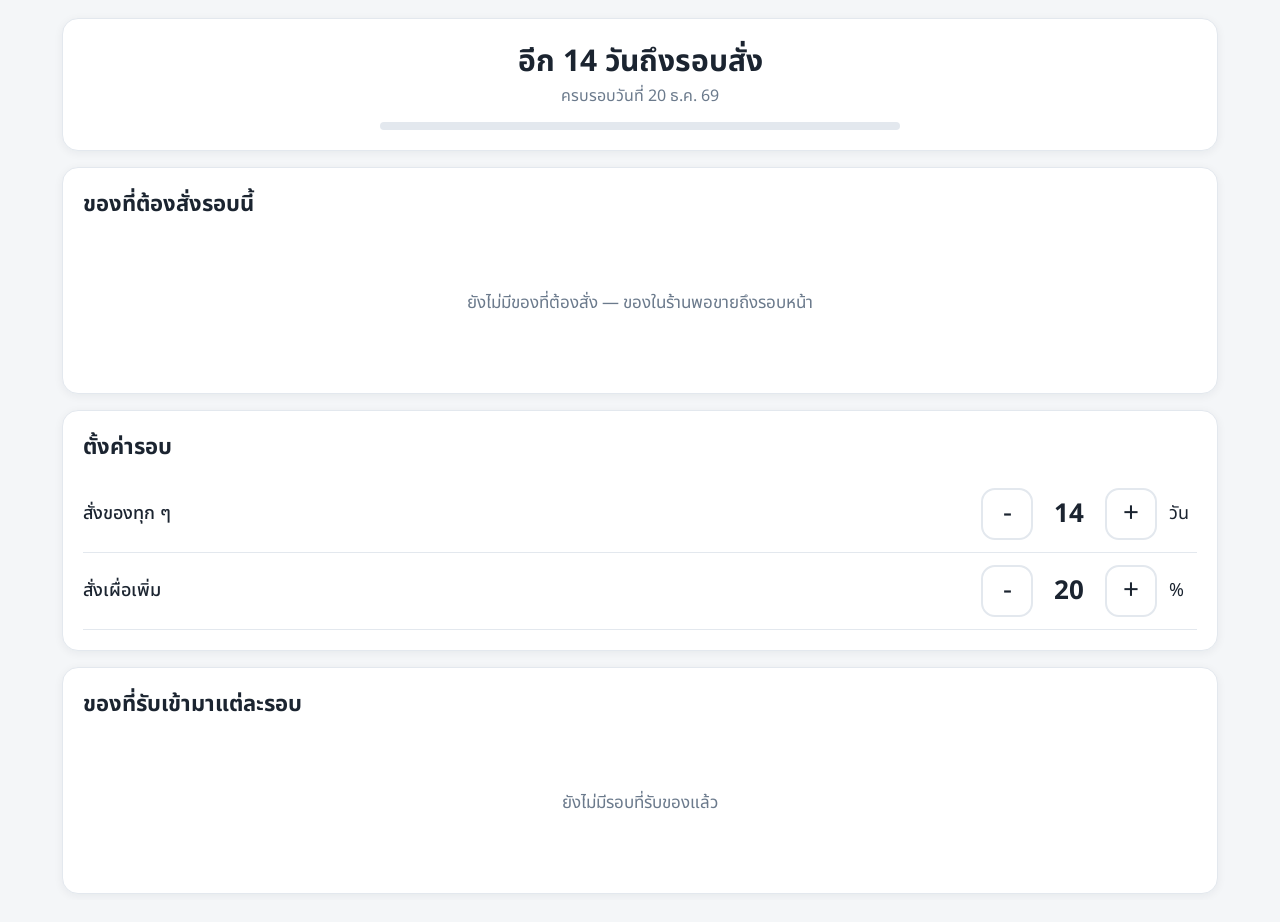
==== cycle.html @ 3ea5d727 "Simplify UI: remove helper texts, forecast details, product category/reorder fields - Order page: dr" ====
<!DOCTYPE html>
<html lang="th">
<head>
<meta charset="UTF-8" />
<meta name="viewport" content="width=device-width, initial-scale=1" />
<title>รอบสั่งของ — ร้านค้า POS</title>
<link rel="preconnect" href="https://fonts.googleapis.com" />
<link rel="preconnect" href="https://fonts.gstatic.com" crossorigin />
<link href="https://fonts.googleapis.com/css2?family=Noto+Sans+Thai:wght@400;500;700&display=swap" rel="stylesheet" />
<link rel="stylesheet" href="styles.css?v=22" />
</head>
<body class="big-ui">
<main class="report cycle-page">
  <!-- สถานะรอบ -->
  <section class="panel cycle-head" id="cycleHead"></section>

  <!-- ใบสั่งของ / รับของ -->
  <section class="panel">
    <h2 class="big-title" id="listTitle">ใบสั่งของรอบนี้</h2>

    <ul class="order-list" id="orderList"></ul>
    <p class="empty" id="orderEmpty" hidden></p>

    <div class="order-actions" id="orderActions"></div>
  </section>

  <!-- ตั้งค่ารอบ -->
  <section class="panel">
    <h2 class="big-title">ตั้งค่ารอบ</h2>
    <div class="setting">
      <span class="setting-label">สั่งของทุก ๆ</span>
      <span class="big-stepper">
        <button class="big-step" id="daysDec" type="button" aria-label="ลดจำนวนวัน">−</button>
        <b class="big-num" id="daysVal">14</b>
        <button class="big-step" id="daysInc" type="button" aria-label="เพิ่มจำนวนวัน">+</button>
      </span>
      <span class="setting-unit">วัน</span>
    </div>
    <div class="setting">
      <span class="setting-label">สั่งเผื่อเพิ่ม</span>
      <span class="big-stepper">
        <button class="big-step" id="safetyDec" type="button" aria-label="ลดเปอร์เซ็นต์">−</button>
        <b class="big-num" id="safetyVal">20</b>
        <button class="big-step" id="safetyInc" type="button" aria-label="เพิ่มเปอร์เซ็นต์">+</button>
      </span>
      <span class="setting-unit">%</span>
    </div>
  </section>

  <!-- ของที่รับเข้ามาแต่ละรอบ -->
  <section class="panel">
    <h2 class="big-title">ของที่รับเข้ามาแต่ละรอบ</h2>
    <ul class="round-list" id="historyList"></ul>
    <p class="empty" id="historyEmpty" hidden>ยังไม่มีรอบที่รับของแล้ว</p>
  </section>
</main>

<div class="toast" id="toast" hidden></div>

<script src="store.js?v=18"></script>
<script src="cycle.js?v=22"></script>
</body>
</html>
---- styles.css ----
:root {
  --bg: #f4f6f8;
  --panel: #ffffff;
  --ink: #1b2430;
  --muted: #6b7a8c;
  --line: #e3e8ee;
  --brand: #06c755;          /* LINE green */
  --brand-dark: #05a548;
  --accent: #ff7a1a;
  --danger: #e5484d;
  --radius: 16px;
  --shadow: 0 2px 10px rgba(18, 32, 48, .06);
}

* { box-sizing: border-box; }

/* ให้ attribute hidden ชนะ display ของ .modal / .pay-methods ฯลฯ */
[hidden] { display: none !important; }

html, body {
  height: 100%;
  margin: 0;
  max-width: 100%;
  overflow-x: hidden;   /* กัน layout ล้มบนมือถือ (iOS จะขยาย viewport ถ้ามีอะไรล้น) */
}

body {
  font-family: "Noto Sans Thai", "Segoe UI", system-ui, sans-serif;
  background: var(--bg);
  color: var(--ink);
  display: flex;
  flex-direction: column;
}

/* ---------- แถบบน + ช่องค้นหา ---------- */
.topbar {
  display: flex;
  align-items: center;
  gap: 20px;
  padding: 14px 22px;
  background: var(--panel);
  border-bottom: 1px solid var(--line);
  box-shadow: var(--shadow);
}


.search-wrap {
  position: relative;
  flex: 1 1 auto;
  min-width: 0;
  max-width: 720px;
}

.search-icon {
  position: absolute;
  left: 16px; top: 50%;
  transform: translateY(-50%);
  display: flex;
  color: var(--muted);
  pointer-events: none;
}

#search {
  width: 100%;
  font: inherit;
  font-size: 17px;
  padding: 14px 44px 14px 46px;
  border: 2px solid var(--line);
  border-radius: 999px;
  background: #fafbfc;
  outline: none;
  transition: border-color .15s, background .15s;
}
#search:focus { border-color: var(--brand); background: #fff; }
#search::-webkit-search-cancel-button { display: none; }

.clear-btn {
  position: absolute;
  right: 10px; top: 50%;
  transform: translateY(-50%);
  width: 28px; height: 28px;
  border: 0; border-radius: 50%;
  background: var(--line);
  color: var(--muted);
  cursor: pointer;
  font-size: 13px;
}
.clear-btn:hover { background: #d7dde5; }

/* ---------- เลย์เอาต์ ---------- */
.layout {
  flex: 1 1 auto;
  display: grid;
  grid-template-columns: 1fr 360px;
  gap: 18px;
  padding: 18px 22px 22px;
  min-height: 0;
}

/* grid item ปล่อยให้ย่อได้ ไม่งั้นเนื้อหาข้างในดันหน้าให้กว้างเกินจอ */
.layout > * { min-width: 0; }

.catalog { display: flex; flex-direction: column; min-height: 0; min-width: 0; }

/* ---------- หมวดหมู่ ---------- */
.chips {
  display: flex;
  flex-wrap: wrap;
  gap: 8px;
  margin-bottom: 14px;
}
.chip {
  font: inherit;
  font-size: 14px;
  padding: 8px 16px;
  border-radius: 999px;
  border: 1px solid var(--line);
  background: #fff;
  color: var(--muted);
  cursor: pointer;
  transition: all .12s;
}
.chip:hover { border-color: var(--brand); color: var(--brand-dark); }
.chip.active {
  background: var(--brand);
  border-color: var(--brand);
  color: #fff;
  font-weight: 500;
}

/* ---------- การ์ดสินค้า (ใหญ่ กดง่าย) ---------- */
.grid {
  flex: 1 1 auto;
  overflow-y: auto;
  display: grid;
  grid-template-columns: repeat(2, minmax(0, 1fr));   /* 2 ชิ้นต่อแถวเสมอ (minmax(0,..) ให้ย่อได้จริง) */
  gap: 14px;
  align-content: start;
  padding-bottom: 8px;
}

.card {
  position: relative;
  display: flex;
  flex-direction: column;
  align-items: center;
  gap: 8px;
  padding: 18px 12px 16px;
  background: var(--panel);
  border: 1px solid var(--line);
  border-radius: var(--radius);
  box-shadow: var(--shadow);
  cursor: pointer;
  text-align: center;
  font: inherit;
  color: inherit;
  transition: transform .1s, box-shadow .15s, border-color .15s;
}
.card:hover {
  transform: translateY(-3px);
  border-color: var(--brand);
  box-shadow: 0 8px 20px rgba(6, 199, 85, .16);
}
.card:active { transform: scale(.97); }
.card:focus-visible { outline: 3px solid var(--brand); outline-offset: 2px; }

.card .name { font-size: 15px; font-weight: 500; overflow-wrap: anywhere; }
.card .price { font-size: 19px; font-weight: 700; color: var(--brand-dark); }
.card .sku { font-size: 11px; color: var(--muted); }

.card .badge {
  position: absolute;
  top: 8px; right: 8px;
  min-width: 26px; height: 26px;
  padding: 0 7px;
  border-radius: 999px;
  background: var(--accent);
  color: #fff;
  font-size: 13px;
  font-weight: 700;
  display: grid;
  place-items: center;
}

/* สินค้าหมด — กดไม่ได้ */
.card.sold-out { opacity: .5; cursor: not-allowed; }
.card.sold-out:hover { transform: none; border-color: var(--line); box-shadow: var(--shadow); }

.card.hit { animation: pop .28s ease; }
@keyframes pop {
  0% { box-shadow: 0 0 0 0 rgba(6,199,85,.45); }
  100% { box-shadow: 0 0 0 14px rgba(6,199,85,0); }
}

/* ป้ายสต็อกบนการ์ดสินค้า */
.stock-tag {
  margin-top: 2px;
  padding: 2px 10px;
  border-radius: 999px;
  font-size: 11px;
  font-weight: 500;
  background: #eef2f6;
  color: var(--muted);
}
.stock-tag.low { background: #fff3e6; color: #c05600; }
.stock-tag.out { background: #fdecec; color: var(--danger); }

.empty { text-align: center; color: var(--muted); padding: 40px 0; }

/* ---------- ตะกร้า ---------- */
.cart {
  display: flex;
  flex-direction: column;
  background: var(--panel);
  border: 1px solid var(--line);
  border-radius: var(--radius);
  box-shadow: var(--shadow);
  padding: 16px;
  min-height: 0;
}

.cart-head { display: flex; justify-content: space-between; align-items: center; }
.cart-head h2 { margin: 0; font-size: 18px; }

.link-btn {
  font: inherit;
  font-size: 13px;
  border: 0;
  background: none;
  color: var(--muted);
  cursor: pointer;
  text-decoration: underline;
}
.link-btn:hover { color: var(--danger); }

.cart-list {
  list-style: none;
  margin: 12px 0 0;
  padding: 0;
  flex: 1 1 auto;
  overflow-y: auto;
}

.cart-item {
  display: grid;
  grid-template-columns: 1fr auto;
  gap: 4px 10px;
  padding: 10px 0;
  border-bottom: 1px dashed var(--line);
}
.cart-item .ci-name { font-size: 14px; font-weight: 500; }
.cart-item .ci-sum { font-size: 15px; font-weight: 700; text-align: right; }
.cart-item .ci-unit { font-size: 12px; color: var(--muted); }

.qty {
  display: flex;
  align-items: center;
  gap: 8px;
  justify-self: end;
}
.qty button {
  width: 28px; height: 28px;
  border-radius: 8px;
  border: 1px solid var(--line);
  background: #fff;
  font: inherit;
  font-size: 16px;
  line-height: 1;
  cursor: pointer;
  color: var(--ink);
}
.qty button:hover { border-color: var(--brand); color: var(--brand-dark); }
.qty .n { min-width: 22px; text-align: center; font-weight: 700; }

.cart-empty { color: var(--muted); font-size: 14px; text-align: center; padding: 24px 0; }

.totals { border-top: 2px solid var(--line); margin-top: 10px; padding-top: 12px; }
.totals .row { display: flex; justify-content: space-between; font-size: 14px; padding: 3px 0; color: var(--muted); }
.totals .grand { font-size: 20px; font-weight: 700; color: var(--ink); padding-top: 8px; }

.pay-btn {
  margin-top: 14px;
  width: 100%;
  font: inherit;
  font-size: 19px;
  font-weight: 700;
  color: #fff;
  background: var(--brand);
  border: 0;
  border-radius: 14px;
  padding: 16px;
  cursor: pointer;
  transition: background .15s, transform .1s;
}
.pay-btn:hover:not(:disabled) { background: var(--brand-dark); }
.pay-btn:active:not(:disabled) { transform: scale(.98); }
.pay-btn:disabled { background: #c9d2db; cursor: not-allowed; }

/* ---------- Modal ---------- */
.modal {
  position: fixed;
  inset: 0;
  background: rgba(16, 26, 38, .55);
  display: grid;
  place-items: center;
  padding: 20px;
  z-index: 50;
}

.modal-card {
  width: min(460px, 100%);
  background: #fff;
  border-radius: 20px;
  padding: 26px;
  text-align: center;
  box-shadow: 0 20px 50px rgba(0,0,0,.25);
  animation: rise .18s ease;
  max-height: 90vh;
  overflow-y: auto;
}
@keyframes rise { from { opacity: 0; transform: translateY(14px); } }

.modal-card h2 { margin: 0 0 6px; font-size: 21px; }
.pay-amount { margin: 0 0 18px; color: var(--muted); }
.pay-amount b { font-size: 26px; color: var(--ink); }

.pay-methods { display: grid; gap: 10px; }
.method {
  display: flex;
  align-items: center;
  gap: 12px;
  font: inherit;
  font-size: 17px;
  padding: 16px 20px;
  border: 2px solid var(--line);
  border-radius: 14px;
  background: #fff;
  cursor: pointer;
  text-align: left;
  transition: all .12s;
}
.method:hover { border-color: var(--brand); background: #f3fdf7; }

.ghost-btn {
  margin-top: 14px;
  font: inherit;
  font-size: 15px;
  border: 0;
  background: none;
  color: var(--muted);
  cursor: pointer;
  padding: 8px;
}
.ghost-btn:hover { color: var(--ink); }

/* ---------- ใบเสร็จ ---------- */
.check {
  width: 62px; height: 62px;
  margin: 0 auto 12px;
  border-radius: 50%;
  background: var(--brand);
  color: #fff;
  font-size: 34px;
  display: grid;
  place-items: center;
}
.receipt-sub { margin: 0 0 14px; color: var(--muted); font-size: 14px; }
.receipt-list {
  list-style: none;
  margin: 0 0 12px;
  padding: 14px 0;
  border-top: 1px dashed var(--line);
  border-bottom: 1px dashed var(--line);
  text-align: left;
  font-size: 14px;
}
.receipt-list li { display: flex; justify-content: space-between; padding: 3px 0; }
.receipt-total { display: flex; justify-content: space-between; font-size: 19px; }

/* ---------- สแกน QR ---------- */
.scan-btn {
  flex: 0 0 auto;
  font: inherit;
  font-size: 16px;
  font-weight: 700;
  padding: 13px 20px;
  border: 0;
  border-radius: 999px;
  background: var(--brand);
  color: #fff;
  cursor: pointer;
  white-space: nowrap;
}
.scan-btn:hover { background: var(--brand-dark); }

.scan-more {
  width: 100%;
  margin-top: 8px;
  font: inherit;
  font-size: 15px;
  padding: 12px;
  border: 2px solid var(--brand);
  border-radius: 14px;
  background: #fff;
  color: var(--brand-dark);
  cursor: pointer;
}
.scan-more:hover { background: #f3fdf7; }

.scan-hint { margin: 0 0 14px; color: var(--muted); font-size: 14px; }
.reader {
  width: 100%;
  min-height: 240px;
  border-radius: 14px;
  overflow: hidden;
  background: #0f1720;
}
.reader video { display: block; width: 100% !important; }
.scan-error {
  margin: 12px 0 0;
  padding: 10px 12px;
  border-radius: 10px;
  background: #fdecec;
  color: var(--danger);
  font-size: 14px;
}

/* ---------- เลือกจำนวน (แถบเลื่อน) ---------- */
.qty-card { text-align: left; --slide: #3dbea9; }
.qty-product { display: flex; align-items: center; gap: 14px; margin-bottom: 22px; }
.qty-thumb-box {
  flex: 0 0 auto;
  width: 60px; height: 60px;
  display: grid; place-items: center;
  border-radius: 14px;
  background: var(--bg);
}
.qty-product h2 { font-size: 19px; margin: 0 0 2px; }
.qty-meta { margin: 0; font-size: 13px; color: var(--muted); }

.slider-head { display: flex; align-items: baseline; justify-content: space-between; gap: 10px; }
.slider-label { font-size: 15px; color: var(--muted); }
.slider-value { font-size: 15px; color: var(--muted); white-space: nowrap; }
.slider-value b { font-size: 34px; font-weight: 700; color: var(--slide); margin-right: 4px; }

.slider-row { display: flex; align-items: center; gap: 10px; margin-top: 10px; }
.step {
  flex: 0 0 auto;
  width: 38px; height: 38px;
  border-radius: 50%;
  border: 1px solid var(--line);
  background: #fff;
  font-size: 20px;
  color: var(--ink);
  cursor: pointer;
}
.step:disabled { opacity: .35; cursor: default; }

.range {
  --pct: 0%;
  flex: 1 1 auto;
  min-width: 0;
  height: 36px;
  margin: 0;
  background: transparent;
  -webkit-appearance: none;
  appearance: none;
  cursor: pointer;
}
.range:disabled { cursor: default; }
.range::-webkit-slider-runnable-track {
  height: 6px;
  border-radius: 999px;
  background: linear-gradient(to right, var(--slide) var(--pct), #e6e9ec var(--pct));
}
.range::-webkit-slider-thumb {
  -webkit-appearance: none;
  width: 32px; height: 32px;
  margin-top: -13px;
  border-radius: 50%;
  background: var(--slide);
  box-shadow: 0 2px 6px rgba(0, 0, 0, .22);
}
.range::-moz-range-track { height: 6px; border-radius: 999px; background: #e6e9ec; }
.range::-moz-range-progress { height: 6px; border-radius: 999px; background: var(--slide); }
.range::-moz-range-thumb {
  width: 32px; height: 32px;
  border: 0;
  border-radius: 50%;
  background: var(--slide);
  box-shadow: 0 2px 6px rgba(0, 0, 0, .22);
}

.slider-scale {
  display: flex;
  justify-content: space-between;
  padding: 0 48px;
  font-size: 13px;
  color: var(--muted);
}
.qty-sum { margin: 18px 0 0; font-size: 16px; color: var(--muted); text-align: right; }
.qty-sum b { font-size: 22px; color: var(--ink); }
.qty-card .ghost-btn { display: block; margin: 10px auto 0; }

/* ---------- QR ของสินค้า ---------- */
.qr-box { width: min(240px, 70vw); margin: 0 auto 12px; }
.qr-box svg { display: block; width: 100%; height: auto; }
.qr-sub { margin: 0 0 6px; color: var(--muted); }

.qr-card { position: relative; }
.qr-added { margin: 0 0 10px; font-weight: 700; font-size: 18px; }
.qr-added.ok { color: var(--brand-dark); }
.qr-box img { display: block; width: 100%; height: auto; min-height: 200px; border: 1px solid var(--line); border-radius: 12px; }
.qr-hint { margin: 0 0 4px; font-size: 12px; color: var(--muted); }
.qr-card .scan-more { margin-top: 8px; }
.close-x {
  position: absolute;
  top: 12px; right: 12px;
  width: 36px; height: 36px;
  border: 0;
  border-radius: 50%;
  background: var(--bg);
  color: var(--muted);
  font-size: 16px;
  cursor: pointer;
}
.close-x:hover { background: var(--line); color: var(--ink); }

/* ---------- รูปสินค้า ---------- */
.card-thumb, .row-thumb, .qty-thumb, .mini-thumb { object-fit: cover; display: block; }
.thumb-empty { display: grid; place-items: center; background: var(--bg); color: #b5c0cc; }
.thumb-empty svg { width: 55%; height: 55%; }

.photo-field { display: flex; flex-direction: column; align-items: center; gap: 4px; margin-bottom: 14px; }
.photo-pick {
  width: 132px; height: 132px;
  border: 2px dashed var(--line);
  border-radius: 18px;
  background: #fafbfc;
  overflow: hidden;
  cursor: pointer;
  display: grid;
  place-items: center;
  transition: border-color .15s;
}
.photo-pick:hover { border-color: var(--brand); }
.photo-pick img { width: 100%; height: 100%; object-fit: cover; }
.photo-empty { display: flex; flex-direction: column; align-items: center; gap: 4px; color: var(--muted); }
.photo-empty small { font-size: 12px; }


.row-thumb { width: 44px; height: 44px; border-radius: 10px; }
.td-thumb { width: 60px; }
.td-name { min-width: 120px; }
.td-cat { font-size: 12px; color: var(--muted); }

.card-thumb { width: 100%; max-width: 200px; height: auto; aspect-ratio: 1; border-radius: 12px; }
.qty-thumb-box { overflow: hidden; }
.qty-thumb { width: 100%; height: 100%; }
.mini-thumb { display: inline-grid; width: 28px; height: 28px; border-radius: 6px; vertical-align: middle; margin-right: 6px; }

/* ---------- Toast ---------- */
.toast {
  position: fixed;
  bottom: 24px; left: 50%;
  transform: translateX(-50%);
  background: #1b2430;
  color: #fff;
  padding: 12px 22px;
  border-radius: 999px;
  font-size: 15px;
  z-index: 80;
  animation: rise .18s ease;
}

/* ---------- หน้าเพิ่มสินค้า ---------- */
.admin {
  flex: 1 1 auto;
  display: grid;
  grid-template-columns: 400px 1fr;
  gap: 18px;
  padding: 18px 22px 22px;
  align-items: start;
}

/* ปล่อยให้คอลัมน์ย่อได้ กันฟอร์ม/ตารางดันหน้าให้กว้างเกินจอมือถือ */
.admin > *, .report > *, .report-cols > * { min-width: 0; }

.panel {
  background: var(--panel);
  border: 1px solid var(--line);
  border-radius: var(--radius);
  box-shadow: var(--shadow);
  padding: 20px;
}
.panel h2 { margin: 0 0 16px; font-size: 18px; }

.field { display: flex; flex-direction: column; gap: 6px; margin-bottom: 14px; }
.field label { font-size: 13px; color: var(--muted); font-weight: 500; }
.req { color: var(--danger); }

.field input {
  width: 100%;
  min-width: 0;
  font: inherit;
  font-size: 15px;
  padding: 11px 14px;
  border: 2px solid var(--line);
  border-radius: 10px;
  background: #fafbfc;
  outline: none;
  transition: border-color .15s, background .15s;
}
.field input:focus { border-color: var(--brand); background: #fff; }

.field-row { display: grid; grid-template-columns: 1fr 1fr; gap: 12px; }


.form-error {
  margin: 0 0 12px;
  padding: 10px 14px;
  border-radius: 10px;
  background: #fdecec;
  border: 1px solid #f7c5c6;
  color: #a8262a;
  font-size: 14px;
}

.form-actions { display: flex; flex-direction: column; }
.form-actions .pay-btn { margin-top: 4px; }

.preview-box { margin-top: 20px; border-top: 1px dashed var(--line); padding-top: 16px; }
.preview-label { margin: 0 0 10px; font-size: 13px; color: var(--muted); }
.preview-card { width: 190px; margin: 0 auto; cursor: default; }
.preview-card:hover { transform: none; border-color: var(--line); box-shadow: var(--shadow); }

.list-head {
  display: flex;
  justify-content: space-between;
  align-items: center;
  gap: 12px;
  flex-wrap: wrap;
  margin-bottom: 14px;
}
.list-head h2 { margin: 0; }
.count { font-size: 13px; font-weight: 400; color: var(--muted); margin-left: 6px; }
.list-tools { display: flex; align-items: center; flex-wrap: wrap; gap: 8px; }
.list-tools .mini-btn { margin-left: 0; white-space: nowrap; }

.filter-input {
  min-width: 0;
  font: inherit;
  font-size: 14px;
  padding: 9px 14px;
  border: 2px solid var(--line);
  border-radius: 999px;
  background: #fafbfc;
  outline: none;
  width: 100%;
  max-width: 260px;
}
.filter-input:focus { border-color: var(--brand); background: #fff; }

.table-wrap { overflow-x: auto; }

.table { width: 100%; border-collapse: collapse; font-size: 14px; }
.table th {
  text-align: left;
  font-size: 12px;
  color: var(--muted);
  font-weight: 500;
  padding: 8px 10px;
  border-bottom: 2px solid var(--line);
}
.table td { padding: 10px; border-bottom: 1px solid var(--line); vertical-align: middle; }
.table tr:hover td { background: #f8fbf9; }
.table .right { text-align: right; }
.nowrap { white-space: nowrap; }
.td-sku { color: var(--muted); font-size: 13px; }
.td-price { font-weight: 700; color: var(--brand-dark); }

.tag {
  display: inline-block;
  padding: 3px 10px;
  border-radius: 999px;
  background: #eef2f6;
  color: var(--muted);
  font-size: 12px;
}

.mini-btn {
  font: inherit;
  font-size: 13px;
  padding: 6px 12px;
  margin-left: 6px;
  border: 1px solid var(--line);
  border-radius: 8px;
  background: #fff;
  cursor: pointer;
  color: var(--ink);
}
.mini-btn:hover { border-color: var(--brand); color: var(--brand-dark); }
.mini-btn.danger:hover { border-color: var(--danger); color: var(--danger); }
.mini-btn.active {
  background: var(--brand);
  border-color: var(--brand);
  color: #fff;
}

/* ช่องปรับสต็อกในตาราง */
.stock-cell { display: inline-flex; align-items: center; gap: 8px; }

.step-btn {
  width: 26px; height: 26px;
  border: 1px solid var(--line);
  border-radius: 8px;
  background: #fff;
  font: inherit;
  font-size: 15px;
  line-height: 1;
  color: var(--ink);
  cursor: pointer;
}
.step-btn:hover { border-color: var(--brand); color: var(--brand-dark); }

.stock-num {
  min-width: 26px;
  text-align: center;
  font-weight: 700;
  font-size: 15px;
}
.stock-num.low { color: #c05600; }
.stock-num.out { color: var(--danger); }

.hint { font-size: 11px; color: var(--muted); }

/* ---------- จอเล็ก ---------- */
@media (max-width: 1100px) {
  .admin { grid-template-columns: 1fr; }
}

/* ที่จับตะกร้า — ใช้เฉพาะมือถือ */
.sheet-handle { display: none; }

@media (max-width: 900px) {
  /* ให้ทั้งหน้าเลื่อนเป็นก้อนเดียว ไม่ซ้อนกล่องเลื่อนในกล่องเลื่อน */
  html, body { height: auto; }
  .layout {
    grid-template-columns: 1fr;
    padding: 12px 14px 150px;   /* เว้นที่ให้แถบตะกร้าด้านล่าง */
    gap: 12px;
  }
  .catalog { min-height: 0; }
  .grid { overflow: visible; }

  /* แถบบน: บีบให้เตี้ย และตรึงช่องค้นหาไว้ด้านบน */
  .topbar {
    position: sticky;
    top: 0;
    z-index: 30;
    flex-wrap: wrap;
    gap: 10px;
    padding: 10px 14px;
  }
  .search-wrap { order: 3; flex: 1 1 180px; max-width: none; }
  .scan-btn { order: 3; padding: 11px 14px; font-size: 15px; }
  #search { font-size: 16px; padding: 11px 40px 11px 42px; }

  .table-wrap { overflow-x: auto; -webkit-overflow-scrolling: touch; }
  .list-tools { width: 100%; }
  .list-tools .filter-input { flex: 1 1 100%; }
  .panel { padding: 14px; }
  .field-row { gap: 10px; }

  /* หมวดหมู่: เลื่อนแนวนอนบรรทัดเดียว แทนการขึ้นบรรทัดใหม่ */
  .chips {
    flex-wrap: nowrap;
    overflow-x: auto;
    scrollbar-width: none;
    margin: 0 -14px 12px;
    padding: 0 14px;
  }
  .chips::-webkit-scrollbar { display: none; }
  .chip { flex: 0 0 auto; }

  /* การ์ด 3 ชิ้นต่อแถวเหมือนเดิม แต่กระชับขึ้น */
  .grid { gap: 10px; }
  .card { padding: 10px 10px 12px; gap: 6px; min-width: 0; }
  .card .name { font-size: 14px; line-height: 1.35; }
  .card .price { font-size: 18px; }
  .card .sku { font-size: 11px; }
  .card:hover { transform: none; box-shadow: var(--shadow); border-color: var(--line); }

  /* ตะกร้า = แผ่นเลื่อนขึ้นจากขอบล่าง */
  .cart {
    position: fixed;
    left: 0; right: 0; bottom: 0;
    z-index: 40;
    max-height: 85vh;
    border: 0;
    border-top: 1px solid var(--line);
    border-radius: 20px 20px 0 0;
    padding: 6px 16px calc(14px + env(safe-area-inset-bottom, 0px));
    box-shadow: 0 -6px 24px rgba(18, 32, 48, .14);
  }

  .sheet-handle {
    display: flex;
    flex-direction: column;
    align-items: center;
    gap: 6px;
    width: 100%;
    padding: 6px 0 10px;
    border: 0;
    background: none;
    font: inherit;
    font-size: 13px;
    color: var(--muted);
    cursor: pointer;
  }
  .handle-bar {
    width: 44px; height: 4px;
    border-radius: 999px;
    background: #d7dde5;
  }
  .handle-text b { color: var(--ink); }

  /* ตอนหุบ: โชว์แค่ยอดรวมกับปุ่มชำระเงิน */
  body:not(.cart-open) .cart .cart-head,
  body:not(.cart-open) .cart .cart-list,
  body:not(.cart-open) .cart .cart-empty,
  body:not(.cart-open) .cart .totals .row:not(.grand),
  body:not(.cart-open) .cart .scan-more { display: none; }

  body:not(.cart-open) .cart .totals { border-top: 0; margin-top: 0; padding-top: 0; }
  .cart .totals .grand { padding-top: 0; }
  .cart-list { max-height: 44vh; }
  .pay-btn { margin-top: 10px; padding: 15px; }
}

@media (max-width: 560px) {
  .field-row { grid-template-columns: 1fr; }
  .card .sku { display: none; }
}

/* =========================================================================
 * หน้ายอดขาย (sales.html) และหน้ารอบสั่งของ (cycle.html)
 * ========================================================================= */

.report {
  flex: 1 1 auto;
  display: flex;
  flex-direction: column;
  gap: 16px;
  padding: 18px 22px 28px;
  max-width: 1200px;
  width: 100%;
  margin: 0 auto;
}

.report-cols {
  display: grid;
  grid-template-columns: 1fr 1fr;
  gap: 16px;
  align-items: start;
}


/* ---------- ตัวเลขสรุป ---------- */
.stats {
  display: grid;
  grid-template-columns: repeat(4, 1fr);
  gap: 14px;
}

.stat {
  background: var(--panel);
  border: 1px solid var(--line);
  border-radius: var(--radius);
  box-shadow: var(--shadow);
  padding: 16px 18px;
}
.stat.accent { border-color: var(--brand); background: #f3fdf7; }

.stat-label { margin: 0; font-size: 13px; color: var(--muted); }
.stat-value { margin: 4px 0 2px; font-size: 26px; font-weight: 700; line-height: 1.1; }
.stat-sub { margin: 0; font-size: 12px; color: var(--muted); }

/* ---------- ตัวเลือกช่วงเวลา ---------- */
.seg {
  display: inline-flex;
  border: 1px solid var(--line);
  border-radius: 10px;
  overflow: hidden;
}
.seg-btn {
  font: inherit;
  font-size: 13px;
  padding: 8px 14px;
  border: 0;
  border-right: 1px solid var(--line);
  background: #fff;
  color: var(--muted);
  cursor: pointer;
  white-space: nowrap;
}
.seg-btn:last-child { border-right: 0; }
.seg-btn:hover { color: var(--brand-dark); }
.seg-btn.active { background: var(--brand); color: #fff; font-weight: 500; }

/* ---------- กราฟแท่ง ---------- */
.chart { margin: 0; }

.bars {
  display: flex;
  align-items: flex-end;
  gap: 2px;
  height: 200px;
  padding-top: 18px;
}

.bars .bar-col {
  flex: 1 1 0;
  display: flex;
  flex-direction: column;
  align-items: center;
  gap: 4px;
  height: 100%;
  min-width: 0;
}

.bar-value {
  font-size: 10px;
  color: var(--muted);
  white-space: nowrap;
  opacity: 0;
  transition: opacity .12s;
}
.bars .bar-col:hover .bar-value,
.bars .bar-col.today .bar-value { opacity: 1; }

.bar-track {
  flex: 1 1 auto;
  width: 100%;
  display: flex;
  align-items: flex-end;
  border-bottom: 1px solid var(--line);
}

.bar-fill {
  width: 100%;
  background: #9ad9b4;
  border-radius: 4px 4px 0 0;
  transition: background .12s;
}
.bars .bar-col:hover .bar-fill { background: var(--brand-dark); }
.bars .bar-col.today .bar-fill { background: var(--brand); }

.bar-label { font-size: 11px; color: var(--muted); }
.bars .bar-col.today .bar-label { color: var(--ink); font-weight: 700; }

.chart-note {
  margin: 10px 0 0;
  font-size: 13px;
  color: var(--muted);
  text-align: center;
}

/* แถบเล็กในตารางสินค้าขายดี */
.table .bar-col { width: 110px; }
.mini-bar {
  display: block;
  height: 8px;
  border-radius: 999px;
  background: #9ad9b4;
  min-width: 4px;
}

/* ---------- รายการบิล / ประวัติรอบ ---------- */
.bill-list { list-style: none; margin: 0; padding: 0; }

.bill { border-bottom: 1px solid var(--line); }
.bill:last-child { border-bottom: 0; }

.bill summary {
  display: flex;
  align-items: center;
  gap: 10px;
  padding: 11px 4px;
  cursor: pointer;
  font-size: 14px;
  list-style: none;
}
.bill summary::-webkit-details-marker { display: none; }
.bill summary::before {
  content: '▸';
  color: var(--muted);
  font-size: 12px;
  transition: transform .12s;
}
.bill details[open] summary::before { transform: rotate(90deg); }

.bill-time { font-weight: 500; }
.bill-meta { color: var(--muted); font-size: 13px; }
.bill-total { margin-left: auto; font-weight: 700; }

.bill-items {
  list-style: none;
  margin: 0 0 10px;
  padding: 0 4px 0 22px;
  font-size: 13px;
  color: var(--muted);
}
.bill-items li { display: flex; justify-content: space-between; padding: 3px 0; }

/* ---------- แถบสถานะรอบ ---------- */
.cycle-head { text-align: center; }
.cycle-state { margin: 0; font-size: 14px; color: var(--muted); }
.cycle-big { margin: 6px 0 4px; font-size: 30px; font-weight: 700; line-height: 1.15; }
.cycle-big.due { color: var(--danger); }
.cycle-sub { margin: 0; font-size: 13px; color: var(--muted); }

.cycle-bar {
  margin: 14px auto 0;
  max-width: 520px;
  height: 8px;
  border-radius: 999px;
  background: var(--line);
  overflow: hidden;
}
.cycle-bar span {
  display: block;
  height: 100%;
  background: var(--brand);
  border-radius: 999px;
}

/* ---------- ใบสั่งของ ---------- */
/* ---------- หน้ารอบสั่งของ: ตัวใหญ่ ปุ่มใหญ่ ใช้ง่ายบนมือถือ ---------- */
.big-ui { font-size: 17px; }
.panel .big-title { margin: 0 0 12px; font-size: 22px; }
.cycle-page .cycle-state { font-size: 17px; }
.cycle-page .cycle-sub { font-size: 16px; }
.cycle-page .empty { font-size: 17px; }
.out { color: var(--danger); font-weight: 700; }

.order-list { list-style: none; margin: 0; padding: 0; display: grid; gap: 12px; }
.order-card {
  padding: 14px;
  border: 2px solid var(--line);
  border-radius: 16px;
  background: #fff;
}
.order-card.zero { opacity: .55; }
.order-top { display: flex; gap: 14px; align-items: flex-start; }
.order-thumb { flex: 0 0 auto; width: 72px; height: 72px; border-radius: 12px; object-fit: cover; }
.order-info { min-width: 0; }
.order-name { margin: 0 0 4px; font-size: 20px; font-weight: 700; line-height: 1.3; overflow-wrap: anywhere; }
.order-facts { margin: 0; font-size: 16px; color: #4a5868; line-height: 1.5; }
.order-facts b { color: var(--ink); }

.order-qty {
  display: flex;
  align-items: center;
  justify-content: space-between;
  gap: 10px;
  margin-top: 14px;
  padding-top: 12px;
  border-top: 1px dashed var(--line);
}
.order-qty-label { font-size: 17px; font-weight: 500; }

.big-stepper { display: inline-flex; align-items: center; gap: 8px; }
.big-step {
  width: 52px; height: 52px;
  border: 2px solid var(--line);
  border-radius: 14px;
  background: #fff;
  font: inherit;
  font-size: 28px;
  line-height: 1;
  color: var(--ink);
  cursor: pointer;
}
.big-step:active:not(:disabled) { background: var(--bg); }
.big-step:disabled { opacity: .35; cursor: default; }
.big-input, .big-num {
  width: 72px;
  font: inherit;
  font-size: 26px;
  font-weight: 700;
  text-align: center;
}
.big-input {
  padding: 8px 4px;
  border: 2px solid var(--line);
  border-radius: 12px;
  background: #fafbfc;
  -moz-appearance: textfield;
}
.big-input::-webkit-inner-spin-button, .big-input::-webkit-outer-spin-button { -webkit-appearance: none; margin: 0; }
.big-input:focus { border-color: var(--brand); background: #fff; outline: none; }

.add-btn, .line-btn, .done-btn {
  display: block;
  width: 100%;
  margin-top: 12px;
  padding: 16px;
  font: inherit;
  font-size: 19px;
  font-weight: 700;
  border-radius: 14px;
  cursor: pointer;
}
.add-btn { border: 2px dashed var(--brand); background: #f3fdf7; color: var(--brand-dark); }
.line-btn { border: 0; background: var(--brand); color: #fff; }
.done-btn { border: 2px solid var(--ink); background: #fff; color: var(--ink); }
.done-btn.primary { border: 0; background: var(--brand); color: #fff; }
.line-btn:disabled, .done-btn:disabled { opacity: .4; cursor: default; }

.remove-btn {
  display: block;
  margin: 10px 0 0 auto;
  padding: 8px 4px;
  border: 0;
  background: none;
  font: inherit;
  font-size: 15px;
  color: var(--danger);
  text-decoration: underline;
  cursor: pointer;
}
.remove-btn.center { margin: 14px auto 0; }

.order-actions { margin-top: 16px; }
.order-total { text-align: center; font-size: 17px; color: #4a5868; margin: 18px 0 0; }
.order-total b { color: var(--ink); font-size: 20px; }
.hint-big { margin: 12px 0 0; font-size: 15px; color: #4a5868; line-height: 1.5; }
.hint-big.center { text-align: center; }

.setting {
  display: flex;
  align-items: center;
  gap: 12px;
  padding: 12px 0;
  border-bottom: 1px solid var(--line);
  flex-wrap: wrap;
}
.setting-label { flex: 1 1 auto; font-size: 18px; font-weight: 500; }
.setting-unit { width: 28px; font-size: 18px; }
.big-num { display: inline-block; width: 56px; }

/* รับของ: ติ๊กหลังชื่อสินค้า */
.recv-top { cursor: pointer; align-items: center; }
.recv-top .order-info { flex: 1 1 auto; display: flex; flex-direction: column; gap: 2px; }
.recv-status { margin-top: 4px; }
.tick {
  flex: 0 0 auto;
  width: 44px; height: 44px;
  margin: 0;
  accent-color: var(--brand);
  cursor: pointer;
}
.recv-card.done { border-color: var(--brand); background: #f6fdf9; }
.edit-qty {
  display: block;
  margin: 10px 0 0 auto;
  padding: 8px 14px;
  border: 1px solid var(--line);
  border-radius: 10px;
  background: #fff;
  font: inherit;
  font-size: 15px;
  color: var(--ink);
  cursor: pointer;
}
.st.wait { background: var(--bg); color: var(--muted); }

/* ของที่ต้องรับ vs รับจริง แต่ละรอบ */
.round-list { list-style: none; margin: 0; padding: 0; display: grid; gap: 10px; }
.round { border: 2px solid var(--line); border-radius: 14px; overflow: hidden; }
.round summary {
  display: grid;
  gap: 2px;
  padding: 12px 14px 12px 36px;
  position: relative;
  cursor: pointer;
  list-style: none;
}
.round summary::-webkit-details-marker { display: none; }
.round summary::before {
  content: '▸';
  position: absolute;
  left: 14px; top: 13px;
  color: var(--muted);
  transition: transform .15s;
}
.round details[open] summary::before { transform: rotate(90deg); }
.round details[open] summary { border-bottom: 1px solid var(--line); background: #fafbfc; }
.round-title { font-size: 19px; font-weight: 700; }
.round-date { font-size: 15px; color: #4a5868; }
.round-sum { font-size: 16px; }
.round-sum .st { margin-left: 6px; }

.round-table { width: 100%; border-collapse: collapse; font-size: 16px; }
.round-table th { padding: 10px 14px 6px; font-size: 14px; font-weight: 500; color: var(--muted); text-align: left; }
.round-table td { padding: 10px 14px; border-top: 1px solid var(--line); }
.round-table .right { text-align: right; }

.st {
  display: inline-block;
  padding: 2px 10px;
  border-radius: 999px;
  font-size: 14px;
  font-weight: 700;
  white-space: nowrap;
}
.st.ok { background: #e8f8ee; color: var(--brand-dark); }
.st.short { background: #fdecec; color: var(--danger); }
.st.over { background: #fff4e5; color: #b45f06; }


@media (max-width: 400px) {
  .order-qty { flex-direction: column; align-items: stretch; }
  .order-qty .big-stepper { justify-content: space-between; }
  .order-qty .big-input { flex: 1 1 auto; }
}
.hint.center { text-align: center; display: block; margin-top: 8px; }

/* ---------- จอเล็ก ---------- */
@media (max-width: 900px) {
  .report { padding: 12px 14px 24px; gap: 12px; }
  .report-cols { grid-template-columns: 1fr; }
  .stats { grid-template-columns: 1fr 1fr; gap: 10px; }
  .stat { padding: 12px 14px; }
  .stat-value { font-size: 21px; }
  .bars { height: 150px; }
  .bar-label { font-size: 9px; }
  .bar-value { display: none; }
  .cycle-big { font-size: 24px; }
  .table .bar-col { display: none; }
  .table th, .table td { padding: 8px 6px; font-size: 13px; }
}
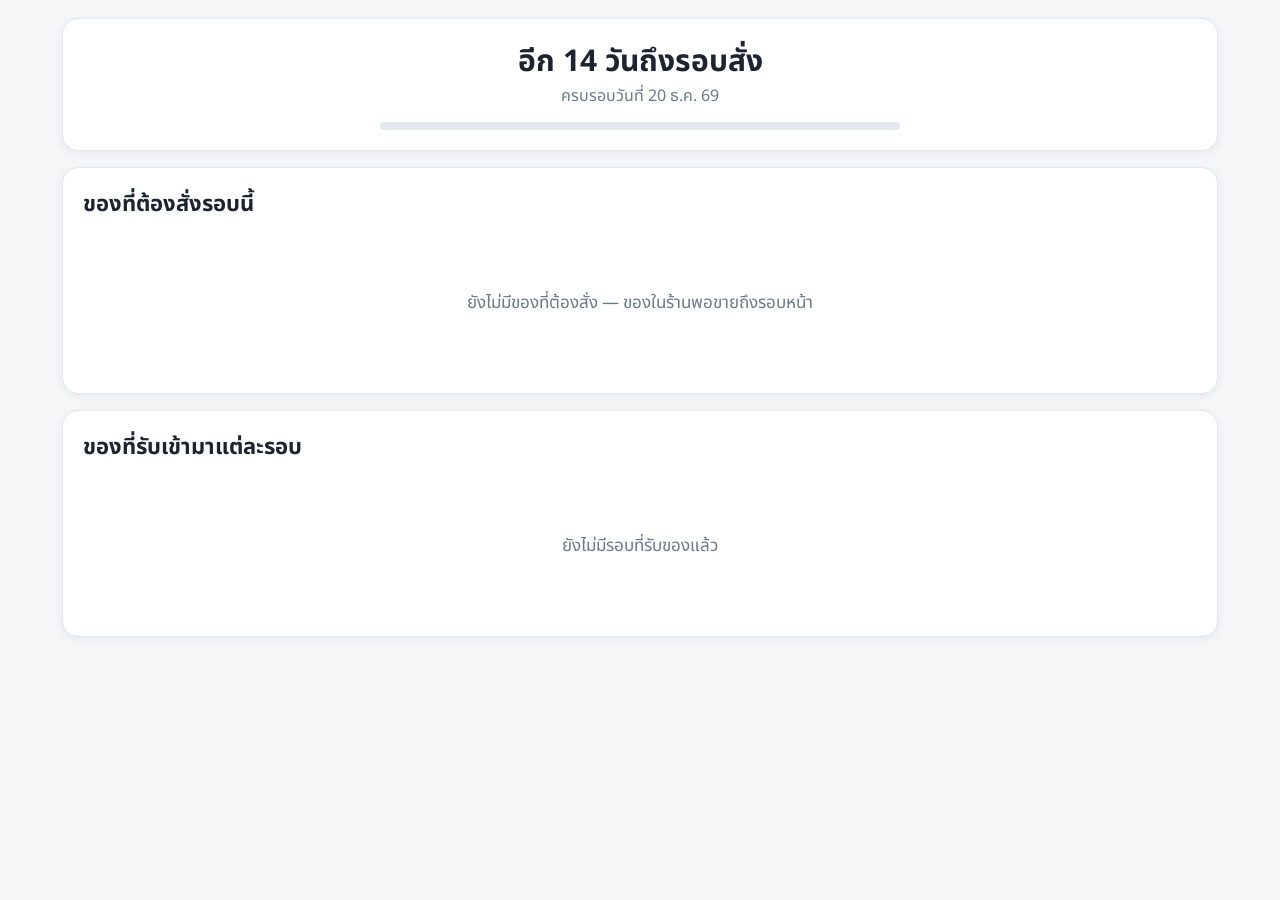
==== commit 027b6097: "Order forecast: statistical safety stock, automatic settings, projected stock at pickup - Safety sto" ====
--- a/cycle.html
+++ b/cycle.html
@@ -7,7 +7,7 @@
 <link rel="preconnect" href="https://fonts.googleapis.com" />
 <link rel="preconnect" href="https://fonts.gstatic.com" crossorigin />
 <link href="https://fonts.googleapis.com/css2?family=Noto+Sans+Thai:wght@400;500;700&display=swap" rel="stylesheet" />
-<link rel="stylesheet" href="styles.css?v=22" />
+<link rel="stylesheet" href="styles.css?v=30" />
 </head>
 <body class="big-ui">
 <main class="report cycle-page">
@@ -24,28 +24,6 @@
     <div class="order-actions" id="orderActions"></div>
   </section>
 
-  <!-- ตั้งค่ารอบ -->
-  <section class="panel">
-    <h2 class="big-title">ตั้งค่ารอบ</h2>
-    <div class="setting">
-      <span class="setting-label">สั่งของทุก ๆ</span>
-      <span class="big-stepper">
-        <button class="big-step" id="daysDec" type="button" aria-label="ลดจำนวนวัน">−</button>
-        <b class="big-num" id="daysVal">14</b>
-        <button class="big-step" id="daysInc" type="button" aria-label="เพิ่มจำนวนวัน">+</button>
-      </span>
-      <span class="setting-unit">วัน</span>
-    </div>
-    <div class="setting">
-      <span class="setting-label">สั่งเผื่อเพิ่ม</span>
-      <span class="big-stepper">
-        <button class="big-step" id="safetyDec" type="button" aria-label="ลดเปอร์เซ็นต์">−</button>
-        <b class="big-num" id="safetyVal">20</b>
-        <button class="big-step" id="safetyInc" type="button" aria-label="เพิ่มเปอร์เซ็นต์">+</button>
-      </span>
-      <span class="setting-unit">%</span>
-    </div>
-  </section>
 
   <!-- ของที่รับเข้ามาแต่ละรอบ -->
   <section class="panel">
@@ -57,7 +35,7 @@
 
 <div class="toast" id="toast" hidden></div>
 
-<script src="store.js?v=18"></script>
-<script src="cycle.js?v=22"></script>
+<script src="store.js?v=31"></script>
+<script src="cycle.js?v=31"></script>
 </body>
 </html>
--- a/styles.css
+++ b/styles.css
@@ -321,25 +321,7 @@
 @keyframes rise { from { opacity: 0; transform: translateY(14px); } }
 
 .modal-card h2 { margin: 0 0 6px; font-size: 21px; }
-.pay-amount { margin: 0 0 18px; color: var(--muted); }
-.pay-amount b { font-size: 26px; color: var(--ink); }
-
-.pay-methods { display: grid; gap: 10px; }
-.method {
-  display: flex;
-  align-items: center;
-  gap: 12px;
-  font: inherit;
-  font-size: 17px;
-  padding: 16px 20px;
-  border: 2px solid var(--line);
-  border-radius: 14px;
-  background: #fff;
-  cursor: pointer;
-  text-align: left;
-  transition: all .12s;
-}
-.method:hover { border-color: var(--brand); background: #f3fdf7; }
+
 
 .ghost-btn {
   margin-top: 14px;
@@ -869,7 +851,7 @@
 /* ---------- ตัวเลขสรุป ---------- */
 .stats {
   display: grid;
-  grid-template-columns: repeat(4, 1fr);
+  grid-template-columns: repeat(3, 1fr);
   gap: 14px;
 }
 
@@ -1037,7 +1019,6 @@
 
 /* ---------- ใบสั่งของ ---------- */
 /* ---------- หน้ารอบสั่งของ: ตัวใหญ่ ปุ่มใหญ่ ใช้ง่ายบนมือถือ ---------- */
-.big-ui { font-size: 17px; }
 .panel .big-title { margin: 0 0 12px; font-size: 22px; }
 .cycle-page .cycle-state { font-size: 17px; }
 .cycle-page .cycle-sub { font-size: 16px; }
@@ -1138,16 +1119,6 @@
 .hint-big { margin: 12px 0 0; font-size: 15px; color: #4a5868; line-height: 1.5; }
 .hint-big.center { text-align: center; }
 
-.setting {
-  display: flex;
-  align-items: center;
-  gap: 12px;
-  padding: 12px 0;
-  border-bottom: 1px solid var(--line);
-  flex-wrap: wrap;
-}
-.setting-label { flex: 1 1 auto; font-size: 18px; font-weight: 500; }
-.setting-unit { width: 28px; font-size: 18px; }
 .big-num { display: inline-block; width: 56px; }
 
 /* รับของ: ติ๊กหลังชื่อสินค้า */
@@ -1232,6 +1203,7 @@
   .report { padding: 12px 14px 24px; gap: 12px; }
   .report-cols { grid-template-columns: 1fr; }
   .stats { grid-template-columns: 1fr 1fr; gap: 10px; }
+  .stats > .stat:last-child:nth-child(odd) { grid-column: 1 / -1; }
   .stat { padding: 12px 14px; }
   .stat-value { font-size: 21px; }
   .bars { height: 150px; }
@@ -1241,3 +1213,118 @@
   .table .bar-col { display: none; }
   .table th, .table td { padding: 8px 6px; font-size: 13px; }
 }
+
+/* =========================================================================
+ * โหมดตัวใหญ่สำหรับผู้สูงอายุ (ทุกหน้า) — ตัวหนังสือรองไม่ต่ำกว่า 15px
+ * ปุ่มกดไม่เล็กกว่า 44px วางไว้ท้ายไฟล์เพื่อให้ชนะกฎเดิมทั้งหมด
+ * ========================================================================= */
+.big-ui { font-size: 17px; }
+.big-ui .muted, .big-ui .count { font-size: 15px; }
+
+/* ปุ่มทั่วไป */
+.big-ui .mini-btn, .big-ui .link-btn { font-size: 16px; padding: 10px 16px; min-height: 44px; }
+.big-ui .toast { font-size: 17px; padding: 14px 24px; }
+.big-ui .ghost-btn { font-size: 17px; }
+.big-ui .modal-card h2 { font-size: 22px; }
+.big-ui .pay-btn { font-size: 20px; padding: 17px; }
+.big-ui .scan-more { font-size: 18px; padding: 14px; }
+
+/* หน้าขาย */
+.big-ui #search { font-size: 18px; }
+.big-ui .scan-btn { font-size: 18px; }
+.big-ui .chip { font-size: 17px; padding: 10px 18px; }
+.big-ui .card .name { font-size: 18px; line-height: 1.35; }
+.big-ui .card .price { font-size: 22px; }
+.big-ui .card .sku { display: none; }
+.big-ui .stock-tag { font-size: 15px; padding: 3px 12px; }
+.big-ui .card .badge { min-width: 32px; height: 32px; font-size: 16px; }
+.big-ui .sheet-handle { font-size: 16px; }
+.big-ui .cart-head h2 { font-size: 21px; }
+.big-ui .cart-item .ci-name { font-size: 18px; }
+.big-ui .cart-item .ci-sum { font-size: 19px; }
+.big-ui .cart-item .ci-unit { font-size: 16px; }
+.big-ui .qty { gap: 8px; }
+.big-ui .qty button { width: 44px; height: 44px; font-size: 20px; border-radius: 12px; }
+.big-ui .qty button[data-act="del"] { width: auto; padding: 0 12px; font-size: 16px; color: var(--danger); }
+.big-ui .qty .n { font-size: 20px; min-width: 32px; }
+.big-ui .cart-empty { font-size: 17px; }
+.big-ui .totals .row { font-size: 17px; }
+.big-ui .totals .grand { font-size: 24px; }
+.big-ui .receipt-sub, .big-ui .receipt-list { font-size: 16px; }
+.big-ui .receipt-total { font-size: 21px; }
+.big-ui .scan-hint, .big-ui .scan-error { font-size: 16px; }
+.big-ui .qty-meta { font-size: 16px; }
+.big-ui .slider-label, .big-ui .slider-value { font-size: 17px; }
+.big-ui .slider-scale { font-size: 15px; }
+.big-ui .step { width: 48px; height: 48px; font-size: 24px; }
+
+/* หน้าสินค้า: ฟอร์ม */
+.big-ui .field label { font-size: 17px; color: var(--ink); }
+.big-ui .field input { font-size: 19px; padding: 13px 16px; }
+.big-ui .photo-empty small { font-size: 15px; }
+.big-ui .form-error { font-size: 16px; }
+.big-ui .qr-hint { font-size: 15px; }
+.big-ui .filter-input { font-size: 17px; padding: 11px 16px; }
+
+/* หน้าสินค้า: รายการเป็นการ์ด */
+.prod-list { list-style: none; margin: 0; padding: 0; display: grid; gap: 12px; }
+.prod-card { padding: 14px; border: 2px solid var(--line); border-radius: 16px; background: #fff; }
+.prod-top { display: flex; gap: 14px; align-items: center; }
+.prod-thumb { flex: 0 0 auto; width: 72px; height: 72px; border-radius: 12px; object-fit: cover; }
+.prod-info { min-width: 0; }
+.prod-name { margin: 0; font-size: 20px; font-weight: 700; line-height: 1.3; overflow-wrap: anywhere; }
+.prod-price { margin: 2px 0 0; font-size: 20px; font-weight: 700; color: var(--brand-dark); }
+.prod-sku { margin: 0; font-size: 15px; color: var(--muted); }
+.prod-stock {
+  display: flex;
+  align-items: center;
+  justify-content: space-between;
+  gap: 10px;
+  margin-top: 12px;
+  padding-top: 12px;
+  border-top: 1px dashed var(--line);
+}
+.prod-stock-label { font-size: 17px; font-weight: 500; }
+.prod-stock .stock-num.low { color: #c46a00; }
+.prod-stock .stock-num.out { color: var(--danger); }
+.prod-actions { display: grid; grid-template-columns: repeat(3, 1fr); gap: 8px; margin-top: 12px; }
+.act-btn {
+  min-height: 48px;
+  border: 2px solid var(--line);
+  border-radius: 12px;
+  background: #fff;
+  font: inherit;
+  font-size: 17px;
+  font-weight: 500;
+  color: var(--ink);
+  cursor: pointer;
+}
+.act-btn.danger { color: var(--danger); }
+.act-btn:active { background: var(--bg); }
+
+/* หน้ายอดขาย */
+.big-ui .stat-label { font-size: 16px; }
+.big-ui .stat-value { font-size: 26px; }
+.big-ui .stat-sub { font-size: 15px; }
+.big-ui .seg-btn { font-size: 16px; padding: 10px 14px; }
+.big-ui .chart-note { font-size: 16px; }
+.big-ui .bar-label { font-size: 13px; }
+.big-ui .table { font-size: 17px; }
+.big-ui .table th { font-size: 15px; }
+.big-ui .bill summary { font-size: 17px; }
+.big-ui .bill-meta { font-size: 15px; }
+.big-ui .bill-items { font-size: 16px; }
+
+/* หน้ารอบสั่งของ */
+.big-ui .round-table th { font-size: 15px; }
+.big-ui .st { font-size: 15px; }
+
+@media (max-width: 900px) {
+  .big-ui .table th, .big-ui .table td { font-size: 16px; padding: 10px 6px; }
+  .big-ui .bar-label { font-size: 11px; }
+  .big-ui .stat-value { font-size: 23px; }
+  .big-ui .card .name { font-size: 17px; }
+}
+.big-ui .panel h2 { font-size: 22px; }
+.big-ui .photo-pick { width: 160px; height: 160px; }
+.big-ui ::placeholder { color: #aab4bf; }
